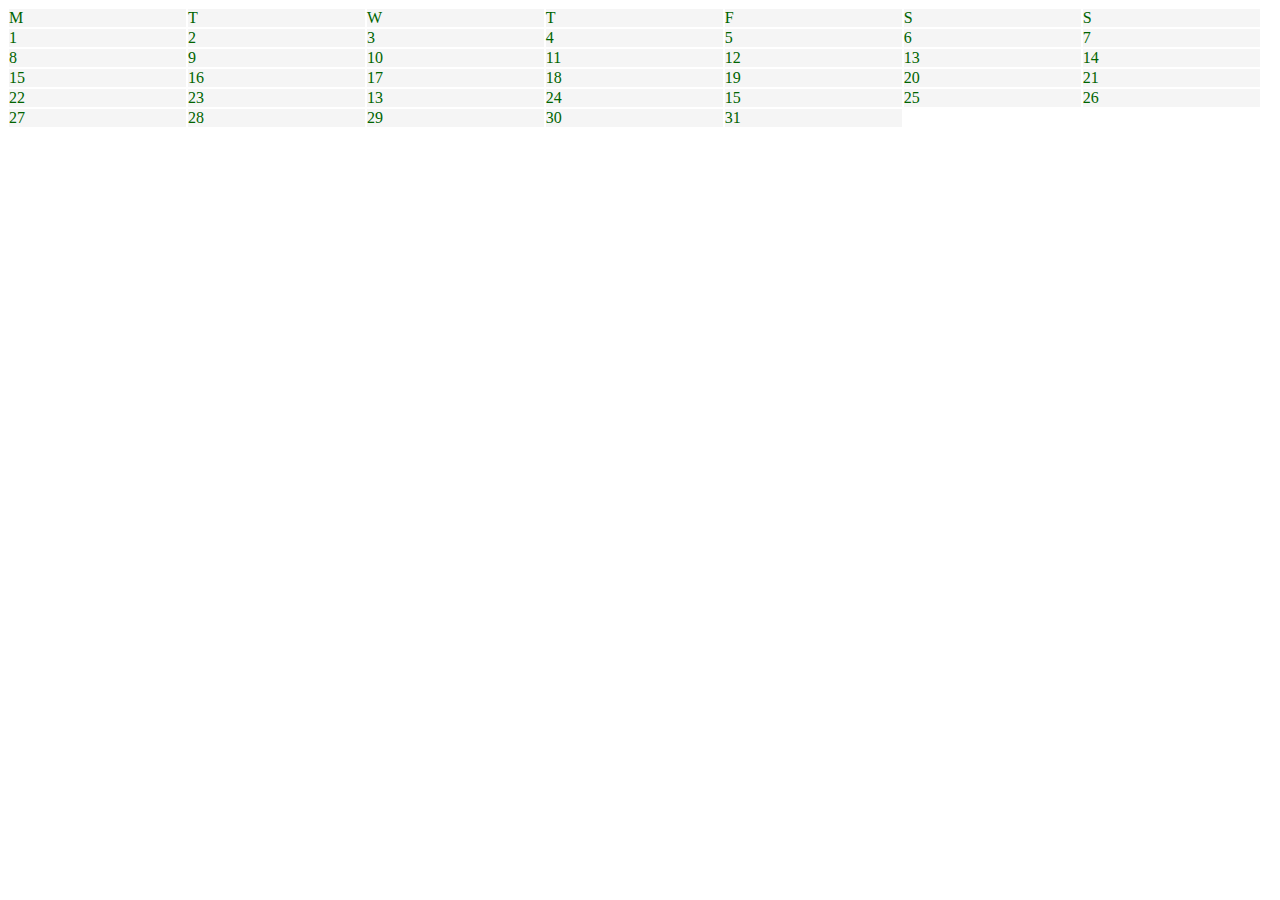
==== calendario.html @ 5f3ae004 "ejercicio del calendario" ====
<!DOCTYPE html>
   <html lang="en">
   <head>
       <meta charset="UTF-8">
       <meta name="viewport" content="width=device-width, initial-scale=1.0">
       <title>Document</title>
       <style>
           .semana{
                display: flex;
               flex-wrap: nowrap;
               
           }
           .dias{
               display: flex;
               flex-wrap:wrap;

               ;
           }
           .box{ 
               margin: 0.0625rem;
               width: 14%;
               height: flex;
               background-color: whitesmoke;
                color :darkgreen;
           }
       </style>
   </head>
   <body>
       <div class="semana">
           <div class="box">M</div>
           <div class="box">T</div>
           <div class="box">W</div>
           <div class="box">T</div>
           <div class="box">F</div>
           <div class="box">S</div>
           <div class="box">S</div>
           
       </div>
   <div class="dias">
        <div class="box">1</div>
        <div class="box">2</div>
        <div class="box">3</div>
        <div class="box">4</div>
        <div class="box">5</div>
        <div class="box">6</div>
        <div class="box">7</div>
        <div class="box">8</div>
        <div class="box">9</div>
        <div class="box">10</div>
        <div class="box">11</div>
        <div class="box">12</div>
        <div class="box">13</div>
        <div class="box">14</div>
        <div class="box">15</div>
        <div class="box">16</div>
        <div class="box">17</div>
        <div class="box">18</div>
        <div class="box">19</div>
        <div class="box">20</div>
        <div class="box">21</div>
        <div class="box">22</div>
        <div class="box">23</div>
        <div class="box">13</div>
        <div class="box">24</div>
        <div class="box">15</div>
        <div class="box">25</div>
        <div class="box">26</div>
        <div class="box">27</div>
        <div class="box">28</div>
        <div class="box">29</div>
        <div class="box">30</div>
        <div class="box">31</div>

    </div>
</body>
</html>
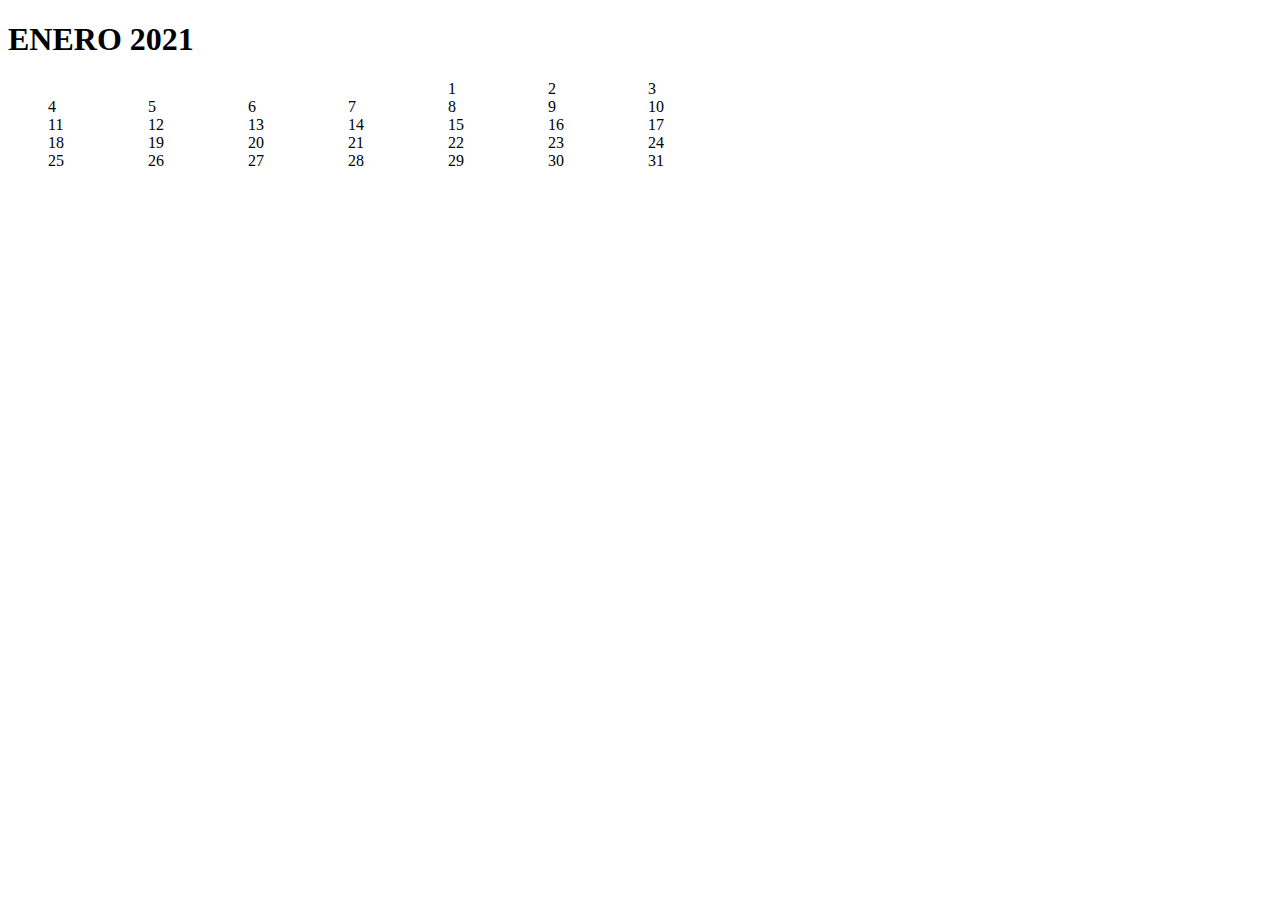
==== commit c944795e: "cambie el flex por utilizar el grid" ====
--- a/calendario.html
+++ b/calendario.html
@@ -3,74 +3,57 @@
    <head>
        <meta charset="UTF-8">
        <meta name="viewport" content="width=device-width, initial-scale=1.0">
-       <title>Document</title>
+       <title>My calendar</title>
        <style>
-           .semana{
-                display: flex;
-               flex-wrap: nowrap;
-               
+           ol{
+               list-style: none;
+               display: grid;
+               grid-template-columns: repeat(7,100px);
+
            }
-           .dias{
-               display: flex;
-               flex-wrap:wrap;
-
-               ;
+           .first-date{
+                grid-column-start: 5;
            }
-           .box{ 
-               margin: 0.0625rem;
-               width: 14%;
-               height: flex;
-               background-color: whitesmoke;
-                color :darkgreen;
+           .month{
+               display:flow-root;
            }
        </style>
-   </head>
-   <body>
-       <div class="semana">
-           <div class="box">M</div>
-           <div class="box">T</div>
-           <div class="box">W</div>
-           <div class="box">T</div>
-           <div class="box">F</div>
-           <div class="box">S</div>
-           <div class="box">S</div>
-           
-       </div>
-   <div class="dias">
-        <div class="box">1</div>
-        <div class="box">2</div>
-        <div class="box">3</div>
-        <div class="box">4</div>
-        <div class="box">5</div>
-        <div class="box">6</div>
-        <div class="box">7</div>
-        <div class="box">8</div>
-        <div class="box">9</div>
-        <div class="box">10</div>
-        <div class="box">11</div>
-        <div class="box">12</div>
-        <div class="box">13</div>
-        <div class="box">14</div>
-        <div class="box">15</div>
-        <div class="box">16</div>
-        <div class="box">17</div>
-        <div class="box">18</div>
-        <div class="box">19</div>
-        <div class="box">20</div>
-        <div class="box">21</div>
-        <div class="box">22</div>
-        <div class="box">23</div>
-        <div class="box">13</div>
-        <div class="box">24</div>
-        <div class="box">15</div>
-        <div class="box">25</div>
-        <div class="box">26</div>
-        <div class="box">27</div>
-        <div class="box">28</div>
-        <div class="box">29</div>
-        <div class="box">30</div>
-        <div class="box">31</div>
-
+<body>
+    <div>
+        <h1 = class ="month"> ENERO 2021</h1>
+        <ol>
+            <li = class ="first-date">1</li>
+            <li>2</li>
+            <li>3</li>
+            <li>4</li>
+            <li>5</li>
+            <li>6</li>
+            <li>7</li>
+            <li>8</li>
+            <li>9</li>
+            <li>10</li>
+            <li>11</li>
+            <li>12</li>
+            <li>13</li>
+            <li>14</li>
+            <li>15</li>
+            <li>16</li>
+            <li>17</li>
+            <li>18</li>
+            <li>19</li>
+            <li>20</li>
+            <li>21</li>
+            <li>22</li>
+            <li>23</li>
+            <li>24</li>
+            <li>25</li>
+            <li>26</li>
+            <li>27</li>
+            <li>28</li>
+            <li>29</li>
+            <li>30</li>
+            <li>31</li>
+        </ol>
     </div>
 </body>
 </html>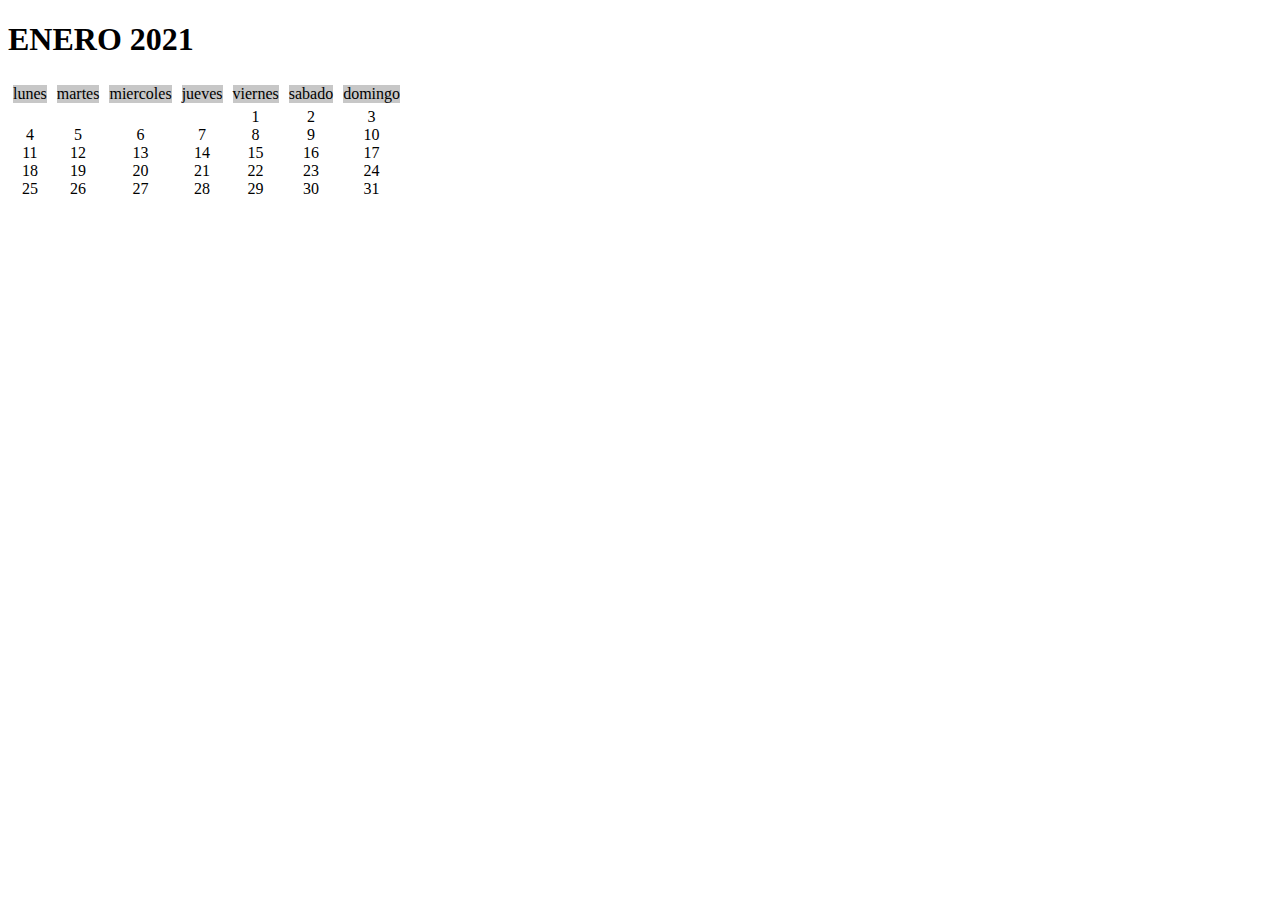
==== commit c909ae53: "calendario final utilizando el comando grid" ====
--- a/calendario.html
+++ b/calendario.html
@@ -8,20 +8,40 @@
            ol{
                list-style: none;
                display: grid;
-               grid-template-columns: repeat(7,100px);
-
+               grid-template-columns: repeat(7,1fr);
+                padding: 0px;
+                margin: 0px;
+                width: 50px;
+                text-align: center;
            }
+          div{
+                text-align:left;
+          }
            .first-date{
                 grid-column-start: 5;
            }
-           .month{
-               display:flow-root;
+           
+           .box{
+               padding: 0px;
+               margin: 5px;
+               background-color: rgb(199, 199, 199);
+               align-items: center;
+               
            }
        </style>
 <body>
     <div>
         <h1 = class ="month"> ENERO 2021</h1>
+    </div>
         <ol>
+            <li = class ="box">lunes</li>
+            <li = class ="box">martes</li>
+            <li = class ="box">miercoles</li>
+            <li = class ="box">jueves</li>
+            <li = class ="box">viernes</li>
+            <li = class ="box">sabado</li>
+            <li = class ="box">domingo</li>
+
             <li = class ="first-date">1</li>
             <li>2</li>
             <li>3</li>
@@ -54,6 +74,5 @@
             <li>30</li>
             <li>31</li>
         </ol>
-    </div>
 </body>
 </html>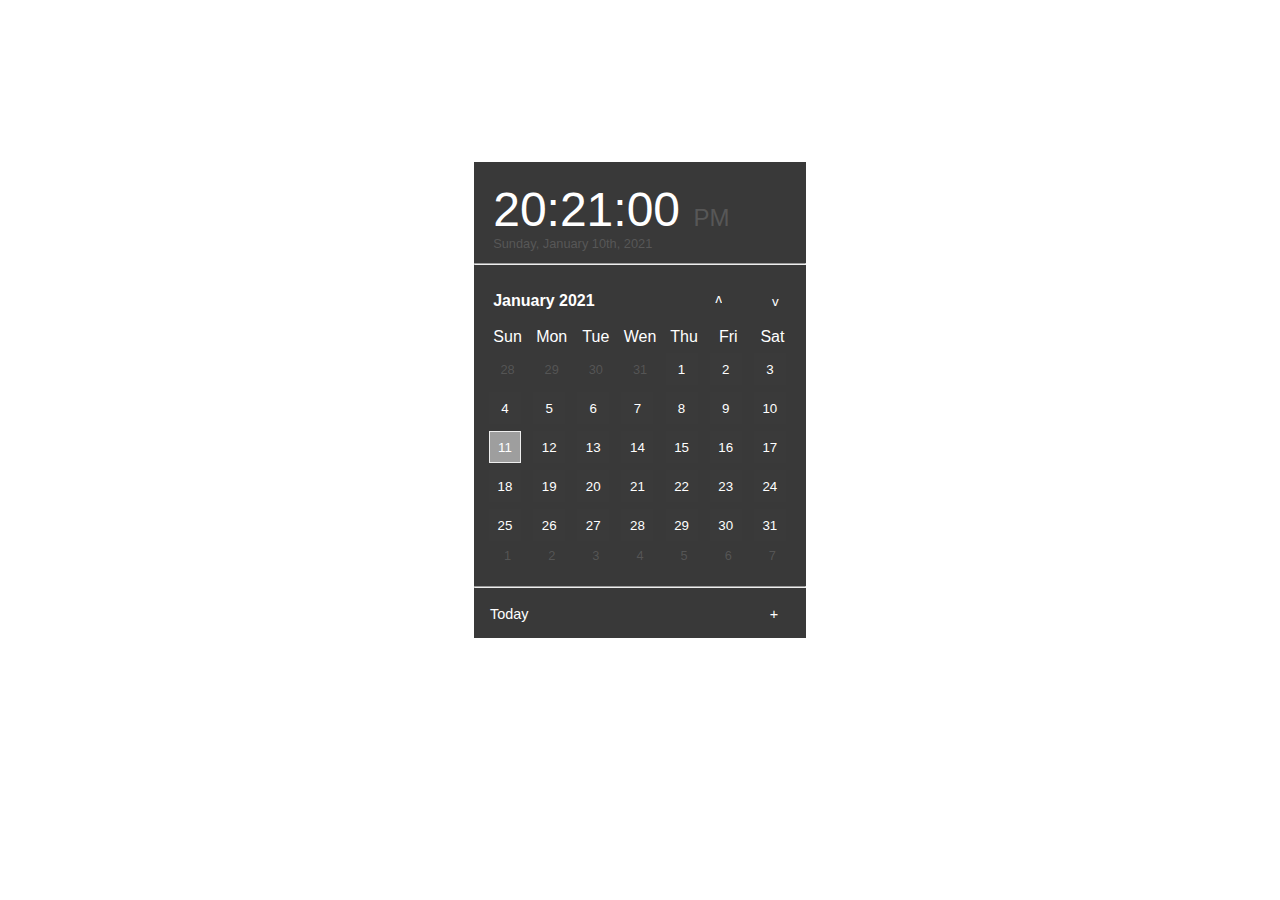
==== commit 1d0aa8f8: "calendario edicion windows" ====
--- a/calendario.html
+++ b/calendario.html
@@ -1,78 +1,196 @@
 <!DOCTYPE html>
-   <html lang="en">
-   <head>
-       <meta charset="UTF-8">
-       <meta name="viewport" content="width=device-width, initial-scale=1.0">
-       <title>My calendar</title>
-       <style>
-           ol{
-               list-style: none;
-               display: grid;
-               grid-template-columns: repeat(7,1fr);
-                padding: 0px;
-                margin: 0px;
-                width: 50px;
-                text-align: center;
-           }
-          div{
-                text-align:left;
-          }
-           .first-date{
-                grid-column-start: 5;
-           }
-           
-           .box{
-               padding: 0px;
-               margin: 5px;
-               background-color: rgb(199, 199, 199);
-               align-items: center;
-               
-           }
-       </style>
+<html lang="en">
+<head>
+    <meta charset="UTF-8">
+    <meta name="viewport" content="width=device-width, initial-scale=1.0">
+    <title>my Calendar</title>
+</head>
+<style>
+    body{
+        margin:0;
+        padding:0;
+        display: flex;
+        justify-content: center;
+        align-items: center;
+        height: 50rem;
+        font-family:Arial, Helvetica, sans-serif;
+    }
+    hr{
+        height: 0em;
+    }
+    .calendar{
+        width:20.75rem;
+        height: auto;
+        background: rgba(39, 39, 39, 0.918);
+        box-sizing: border-box;
+    }
+    .clock{
+        height: 2.2rem;
+        margin: 1.2rem;
+        font-size: 3rem;
+        color: white;
+    }
+    .calendar .pm{
+        font-size: 1.5rem;
+        color:rgb(87, 87, 87);
+    }
+    .summary{
+        height: 0.5rem;
+        margin: 1.2rem;
+        font-size: 0.8rem;
+        color:rgb(87, 87, 87);
+    }
+    .calendar .date{
+        padding: 15px;
+        display: grid;
+        text-align: center;
+        grid-template-columns: repeat(7,1fr);
+        box-sizing: border-box;
+        grid-gap: 7px;
+        color: white;
+    }
+    .calendar .date div .dayweek {
+        align-content: center;
+        text-align: center;
+        font-weight: 700;
+    }
+    .numday{
+        align-content: center;
+        text-align: center;
+        height: 2rem;
+        width: 2rem;
+        color:white;
+        background-color: #3d3d3d31;
+        border: 0.0625rem solid   #3d3d3d31;
+        background-attachment: fixed;
+    }
+    .numday:hover{
+        background: rgb(158, 158, 158);
+    }
+    
+    .calendar .date .firstday{
+        grid-column-start: 5;
+    }
+    .calendar .titles{
+        display: grid;
+        height: 2.5rem;
+        grid-template-columns: 14.52rem 3.1125rem 3.1125rem;
+        border: 3rem;
+    }
+    
+    .calendar .titles .month{
+        color:white;
+        margin: 1.2rem;
+        box-sizing: border-box;
+    }
+    .titles .buttons {
+        display: grid;
+        grid-template-columns: repeat(2,1fr);
+        align-content: center;
+        padding: 1rem;
+        width: 1.2rem;
+        color:white;
+        border-style: hidden;
+        background: none;
+        cursor: pointer;   
+    }
+    .rotate{
+        transform: rotate(0.5turn);
+    }
+    .date div.daysoff{
+        display: grid;
+        align-content: space-around;
+        font-size: 0.8rem;
+        color:rgba(117, 117, 117, 0.479);
+        text-align: center;
+    }
+    .calendar .today{
+        display: grid;
+        grid-template-columns: 16.75rem 2rem;
+        color:white;
+        font-size: 0.9rem;
+        margin: 0.4rem;
+        padding: 0.6rem;
+    }
+    .plus{
+        text-align: center;
+    }
+
+    .calendar .date .currentday{
+        background: rgb(158, 158, 158);
+        border: 0.08rem solid;
+        border-style: groove;
+        box-shadow: blanchedalmond;
+    }
+</style>
 <body>
-    <div>
-        <h1 = class ="month"> ENERO 2021</h1>
+
+    <div class="calendar">
+        <div class="clock">20:21:00<span> </span><span class="pm">PM</span></div>
+        <div class="summary">Sunday, January 10th, 2021</div>
+        <hr>
+        <div class = "titles">
+        <h4 class = "month">January 2021</h4>
+        <button class ="buttons rotate"> v </button>
+        <button class ="buttons"> v </button>
+        </div>
+        <div class="date">
+            <div class="dayweek">Sun</div>
+            <div class="dayweek">Mon</div>
+            <div class="dayweek">Tue</div>
+            <div class="dayweek">Wen</div>
+            <div class="dayweek">Thu</div>
+            <div class="dayweek">Fri</div>
+            <div class="dayweek">Sat</div>
+            <div class="daysoff">28</div>
+            <div class="daysoff">29</div>
+            <div class="daysoff">30</div>
+            <div class="daysoff">31</div>
+            <button class="numday firstday">1</button>
+            <button class="numday">2</button>
+            <button class="numday">3</button>
+            <button class="numday">4</button>
+            <button class="numday">5</button>
+            <button class="numday">6</button>
+            <button class="numday">7</button>
+            <button class="numday">8</button>
+            <button class="numday">9</button>
+            <button class="numday">10</button>
+            <button class="numday currentday">11</button>
+            <button class="numday">12</button>
+            <button class="numday">13</button>
+            <button class="numday">14</button>
+            <button class="numday">15</button>
+            <button class="numday">16</button>
+            <button class="numday">17</button>
+            <button class="numday">18</button>
+            <button class="numday">19</button>
+            <button class="numday">20</button>
+            <button class="numday">21</button>
+            <button class="numday">22</button>
+            <button class="numday">23</button>
+            <button class="numday">24</button>
+            <button class="numday">25</button>
+            <button class="numday">26</button>
+            <button class="numday">27</button>
+            <button class="numday">28</button>
+            <button class="numday">29</button>
+            <button class="numday">30</button>
+            <button class="numday">31</button>
+            <div class="daysoff">1</div>
+            <div class="daysoff">2</div>
+            <div class="daysoff">3</div>
+            <div class="daysoff">4</div>
+            <div class="daysoff">5</div>
+            <div class="daysoff">6</div>
+            <div class="daysoff">7</div>     
+        </div>
+        <hr>
+        <div class ="today">
+            <div>Today</div>
+            <div class ="plus">+</div>
+        </div>
     </div>
-        <ol>
-            <li = class ="box">lunes</li>
-            <li = class ="box">martes</li>
-            <li = class ="box">miercoles</li>
-            <li = class ="box">jueves</li>
-            <li = class ="box">viernes</li>
-            <li = class ="box">sabado</li>
-            <li = class ="box">domingo</li>
-
-            <li = class ="first-date">1</li>
-            <li>2</li>
-            <li>3</li>
-            <li>4</li>
-            <li>5</li>
-            <li>6</li>
-            <li>7</li>
-            <li>8</li>
-            <li>9</li>
-            <li>10</li>
-            <li>11</li>
-            <li>12</li>
-            <li>13</li>
-            <li>14</li>
-            <li>15</li>
-            <li>16</li>
-            <li>17</li>
-            <li>18</li>
-            <li>19</li>
-            <li>20</li>
-            <li>21</li>
-            <li>22</li>
-            <li>23</li>
-            <li>24</li>
-            <li>25</li>
-            <li>26</li>
-            <li>27</li>
-            <li>28</li>
-            <li>29</li>
-            <li>30</li>
-            <li>31</li>
-        </ol>
+</body>
 </body>
 </html>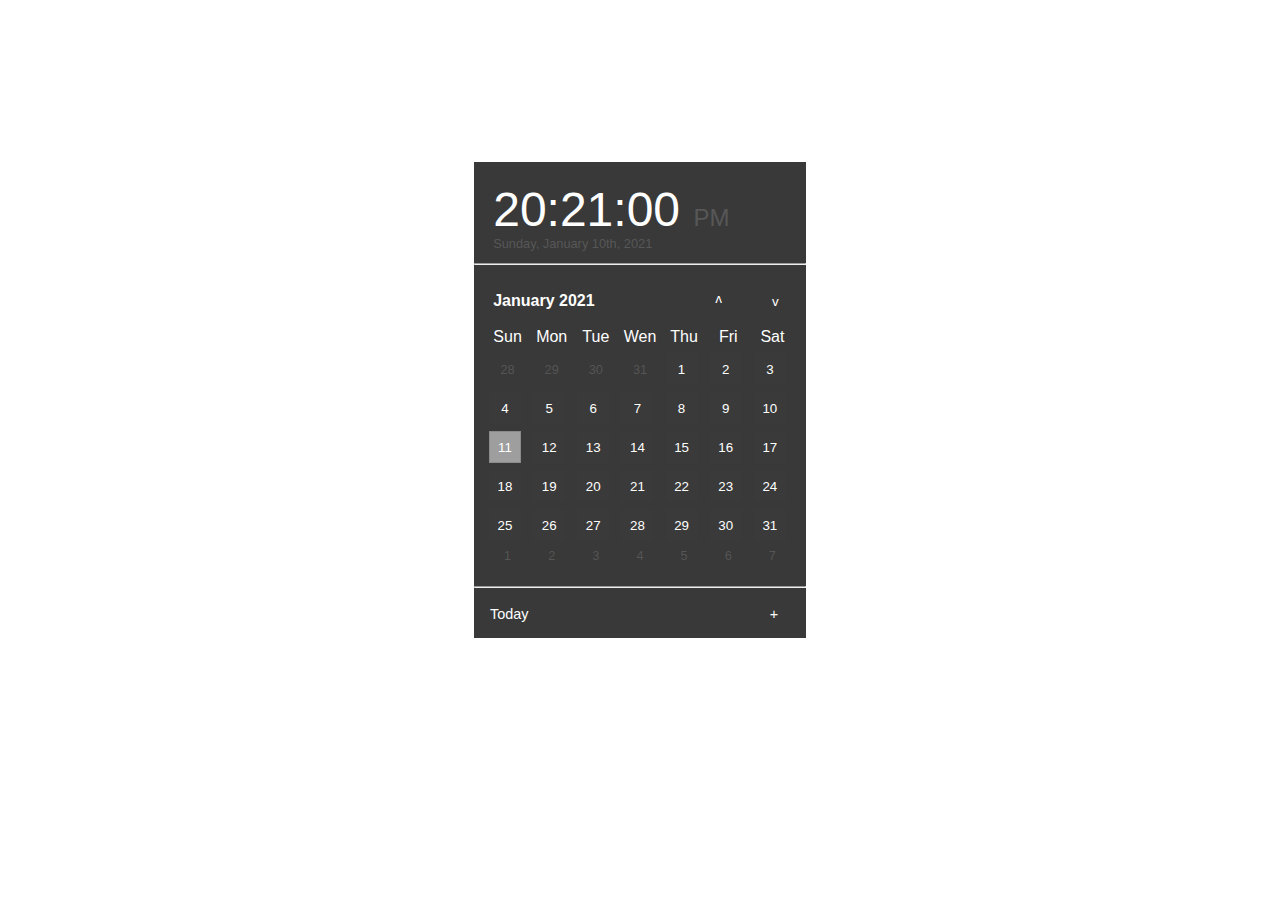
==== commit 3997f1c0: "final final" ====
--- a/calendario.html
+++ b/calendario.html
@@ -34,12 +34,19 @@
         font-size: 1.5rem;
         color:rgb(87, 87, 87);
     }
+    .calendar .pm:hover{
+        color: rgba(255, 255, 255, 0.548);
+    }
     .summary{
         height: 0.5rem;
         margin: 1.2rem;
         font-size: 0.8rem;
         color:rgb(87, 87, 87);
     }
+    .summary:hover{
+        color: rgba(255, 255, 255, 0.548);
+    }
+
     .calendar .date{
         padding: 15px;
         display: grid;
@@ -65,7 +72,8 @@
         background-attachment: fixed;
     }
     .numday:hover{
-        background: rgb(158, 158, 158);
+        background: rgba(158, 158, 158, 0.548);
+        border: 0.1rem solid rgba(255, 255, 255, 0.548);
     }
     
     .calendar .date .firstday{
@@ -94,6 +102,9 @@
         background: none;
         cursor: pointer;   
     }
+    .buttons:hover{
+        color: hsl(360,100%,100%);
+    }
     .rotate{
         transform: rotate(0.5turn);
     }
@@ -118,7 +129,6 @@
 
     .calendar .date .currentday{
         background: rgb(158, 158, 158);
-        border: 0.08rem solid;
         border-style: groove;
         box-shadow: blanchedalmond;
     }
@@ -127,7 +137,7 @@
 
     <div class="calendar">
         <div class="clock">20:21:00<span> </span><span class="pm">PM</span></div>
-        <div class="summary">Sunday, January 10th, 2021</div>
+        <p class="summary">Sunday, January 10th, 2021</p>
         <hr>
         <div class = "titles">
         <h4 class = "month">January 2021</h4>
